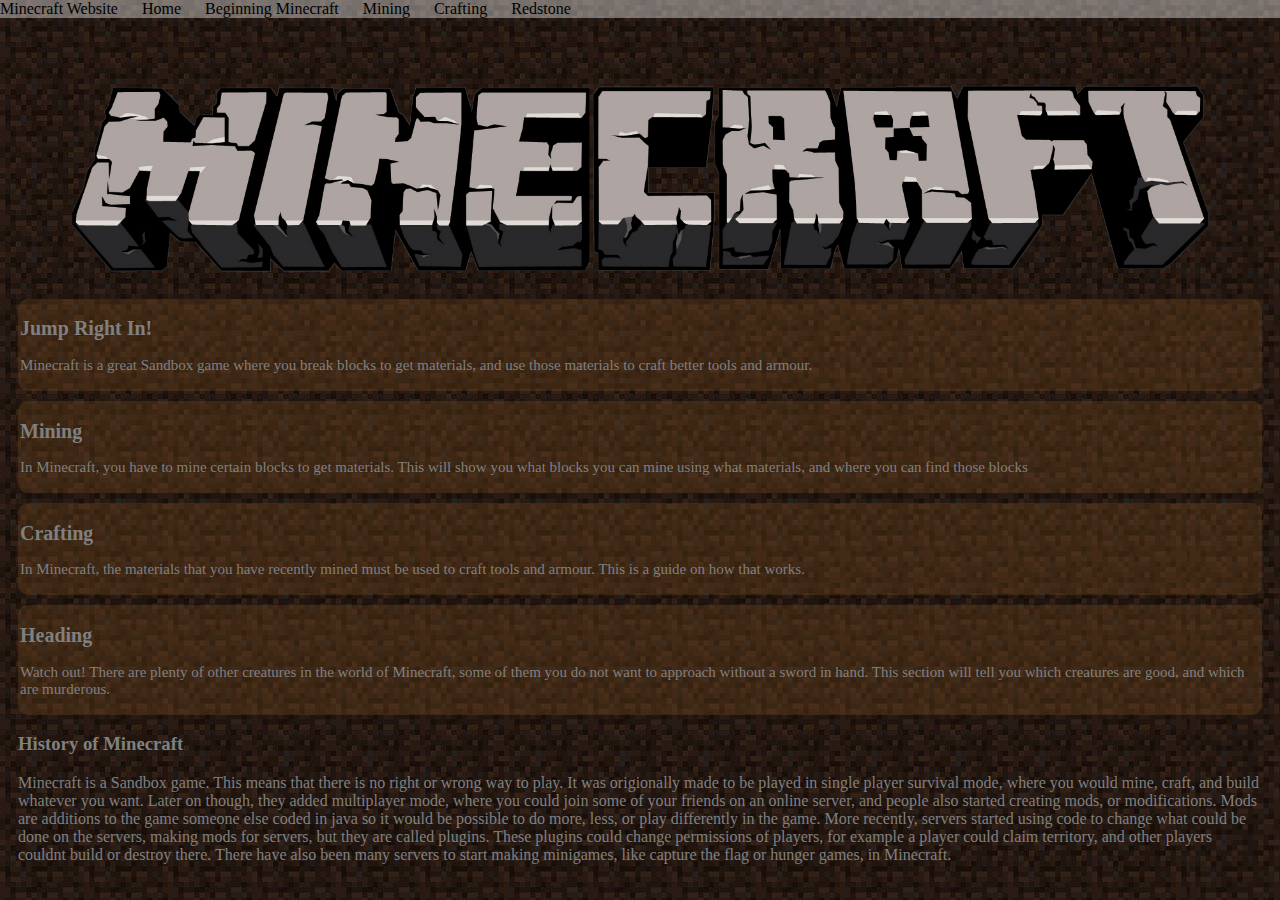
==== Beginning.html @ 2b8301ba "Lots of changes... Forgot to commit" ====
<!DOCTYPE html>

<html>
<head>
	<link rel="stylesheet" type="text/css" href="content.css">
	<link rel="stylesheet" href="http://yui.yahooapis.com/pure/0.5.0/pure-min.css">
	<title>Minecraft for Beginners</title>
</head>
<body>
	<nav class="navigation">
		<a href="http://www.minecraft.net" class="navbar">Minecraft Website</a>
		<a href="index.html" class="navbar">Home</a>
		<a href="Beginning.html" class="navbar">Beginning Minecraft</a>
		<a href="Mining.html" class="navbar">Mining</a>
		<a href="Crafting" class="navbar">Crafting</a>
		<a href="Redstone" class="navbar">Redstone</a>
	</nav>

<img src="images/MinecraftLogo.png" class="mclogo" alt="Minecraft Logo">

<section class="topinfo"><div class="topic left top">
	<h2 class="headtopic">Jump Right In!</h2>
	<p>Minecraft is a great Sandbox game where you break blocks to get materials, and use those materials to craft better tools and armour.</p>
</div>
<div class="topic top">
	<h2 class="headtopic">Mining</h2>
	<p>In Minecraft, you have to mine certain blocks to get materials. This will show you what blocks you can mine using what materials, and where you can find those blocks</p>


</div>
<div class="topic paddiv">
	<h2 class="headtopic">Crafting</h2>
	<p>In Minecraft, the materials that you have recently mined must be used to craft tools and armour. This is a guide on how that works.</p>
</div>
<div class="topic">
	<h2 class="headtopic">Heading</h2>
	<p>Watch out! There are plenty of other creatures in the world of Minecraft, some of them you do not want to approach without a sword in hand. This section will tell you which creatures are good, and which are murderous.</p>
</div></section>
<section class="mchistory">
<div class="History"><h3>History of Minecraft</h3>
<p>Minecraft is a Sandbox game. This means that there is no right or wrong way to play. It was origionally made to be played in single player survival mode, where you would mine, craft, and build whatever you want. Later on though, they added multiplayer mode, where you could join some of your friends on an online server, and people also started creating mods, or modifications. Mods are additions to the game someone else coded in java so it would be possible to do more, less, or play differently in the game. More recently, servers started using code to change what could be done on the servers, making mods for servers, but they are called plugins. These plugins could change permissions of players, for example a player could claim territory, and other players couldnt build or destroy there. There have also been many servers to start making minigames, like capture the flag or hunger games, in Minecraft.</p></div>
</section>

</body>
</html>
---- content.css ----
.mclogo{
	width:90%;
	margin:0 auto;
	padding-left:5%;
}
body{
	padding-top:40px;
}
.topic{
	font-size:15px;
	background:rgba(125,80,34,.3);
	border-radius: 10px;
	margin:10px;
	padding:2px;
	/*margin:12px 10%;*/

}
.navbar{
	color:black;
	background:none;
	text-decoration: none;
	display:inline;
	padding-right: 20px;

}
.navigation{
	width:100%;
	position:absolute;
	top:0;
	left:0;
	background:rgba(255,255,255,.389);

}
h2{
	font-size:20px;
}
body{
	background-image: url("images/dirtbackground.png");
	color:	gray;
}
.mchistory{
	margin:10px;
}
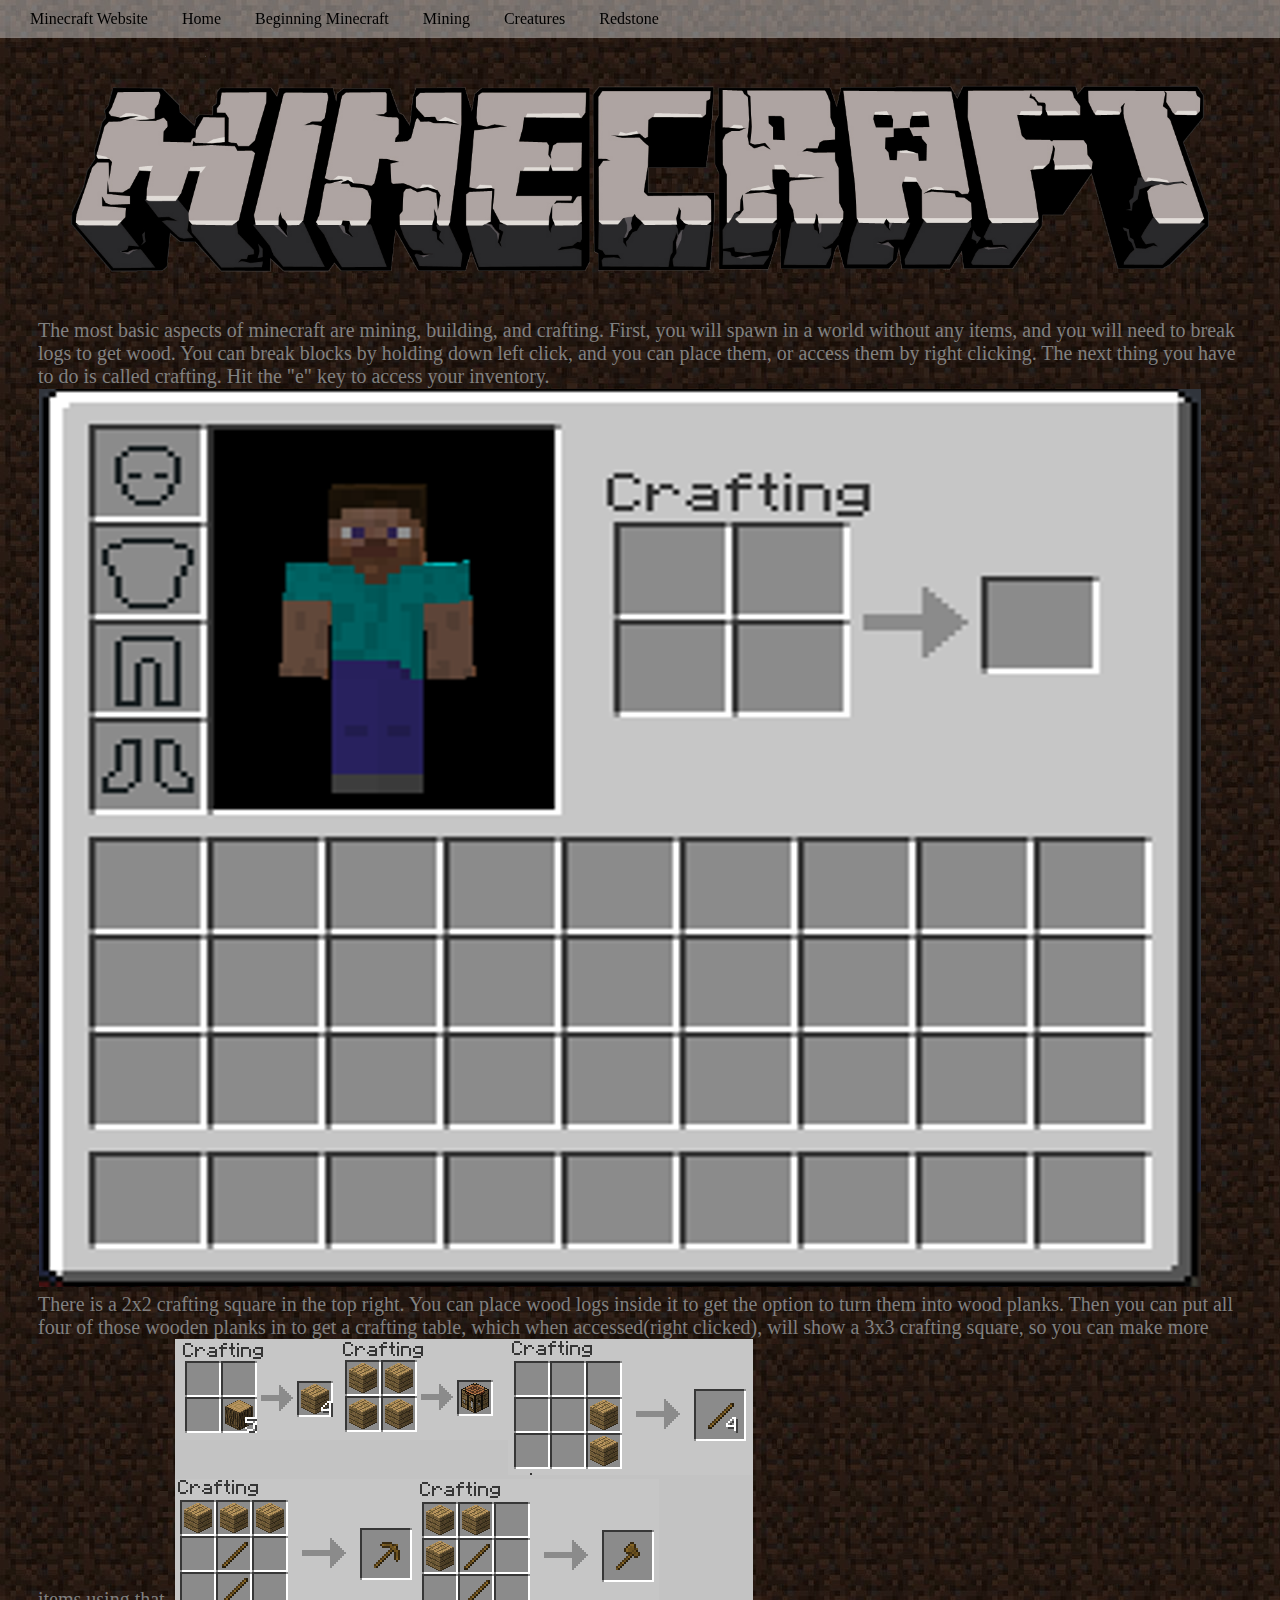
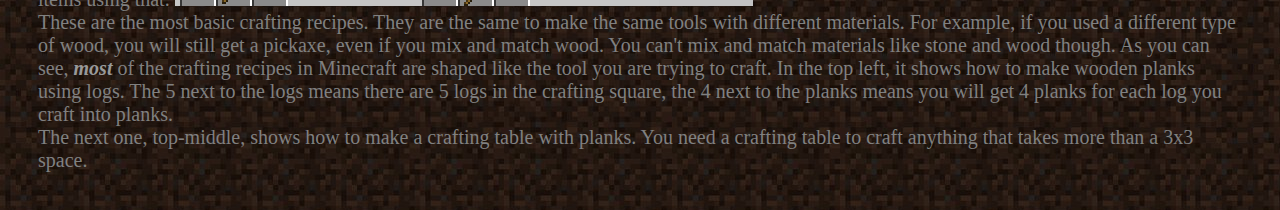
==== commit 52eba889: "Image Additions" ====
--- a/Beginning.html
+++ b/Beginning.html
@@ -12,34 +12,25 @@
 		<a href="index.html" class="navbar">Home</a>
 		<a href="Beginning.html" class="navbar">Beginning Minecraft</a>
 		<a href="Mining.html" class="navbar">Mining</a>
-		<a href="Crafting" class="navbar">Crafting</a>
-		<a href="Redstone" class="navbar">Redstone</a>
+		<a href="Creatures.html" class="navbar">Creatures</a>
+		<a href="Redstone.html" class="navbar">Redstone</a>
 	</nav>
 
+
 <img src="images/MinecraftLogo.png" class="mclogo" alt="Minecraft Logo">
+<section class="basics">
+<div class="beginning">
+	
+<span class="begintext">
+The most basic aspects of minecraft are mining, building, and crafting. First, you will spawn in a world without any items, and you will need to break logs to get wood. You can break blocks by holding down left click, and you can place them, or access them by right clicking. The next thing you have to do is called crafting. Hit the "e" key to access your inventory. 
+<img src="images/inventory.png" class="inventory">
+There is a 2x2 crafting square in the top right. You can place wood logs inside it to get the option to turn them into wood planks. Then you can put all four of those wooden planks in to get a crafting table, which when accessed(right clicked), will show a 3x3 crafting square, so you can make more items using that.</span>
+<img src="images/craftingrecipes.png"><br>
+<span class="begintext">These are the most basic crafting recipes. They are the same to make the same tools with different materials. For example, if you used a different type of wood, you will still get a pickaxe, even if you mix and match wood. You can't mix and match materials like stone and wood though. As you can see, <i class="most">most</i> of the crafting recipes in Minecraft are shaped like the tool you are trying to craft. In the top left, it shows how to make wooden planks using logs. The 5 next to the logs means there are 5 logs in the crafting square, the 4 next to the planks means you will get 4 planks for each log you craft into planks.<br>
+The next one, top-middle, shows how to make a crafting table with planks. You need a crafting table to craft anything that takes more than a 3x3 space.</span>
+</div>
+</section>
 
-<section class="topinfo"><div class="topic left top">
-	<h2 class="headtopic">Jump Right In!</h2>
-	<p>Minecraft is a great Sandbox game where you break blocks to get materials, and use those materials to craft better tools and armour.</p>
-</div>
-<div class="topic top">
-	<h2 class="headtopic">Mining</h2>
-	<p>In Minecraft, you have to mine certain blocks to get materials. This will show you what blocks you can mine using what materials, and where you can find those blocks</p>
-
-
-</div>
-<div class="topic paddiv">
-	<h2 class="headtopic">Crafting</h2>
-	<p>In Minecraft, the materials that you have recently mined must be used to craft tools and armour. This is a guide on how that works.</p>
-</div>
-<div class="topic">
-	<h2 class="headtopic">Heading</h2>
-	<p>Watch out! There are plenty of other creatures in the world of Minecraft, some of them you do not want to approach without a sword in hand. This section will tell you which creatures are good, and which are murderous.</p>
-</div></section>
-<section class="mchistory">
-<div class="History"><h3>History of Minecraft</h3>
-<p>Minecraft is a Sandbox game. This means that there is no right or wrong way to play. It was origionally made to be played in single player survival mode, where you would mine, craft, and build whatever you want. Later on though, they added multiplayer mode, where you could join some of your friends on an online server, and people also started creating mods, or modifications. Mods are additions to the game someone else coded in java so it would be possible to do more, less, or play differently in the game. More recently, servers started using code to change what could be done on the servers, making mods for servers, but they are called plugins. These plugins could change permissions of players, for example a player could claim territory, and other players couldnt build or destroy there. There have also been many servers to start making minigames, like capture the flag or hunger games, in Minecraft.</p></div>
-</section>
 
 </body>
 </html>--- a/content.css
+++ b/content.css
@@ -3,8 +3,27 @@
 	margin:0 auto;
 	padding-left:5%;
 }
+.begintext{
+	display: inline;
+}
 body{
 	padding-top:40px;
+}
+
+}
+.inventory{
+	width:45%;
+	display:inline;
+	padding:0;
+	margin:0;
+}
+.beginning{
+	padding:30px;
+	font-size: 20px;
+}
+.most{
+	font-weight: bold;
+	color: #999999;
 }
 .topic{
 	font-size:15px;
@@ -15,21 +34,27 @@
 	/*margin:12px 10%;*/
 
 }
-.navbar{
-	color:black;
-	background:none;
-	text-decoration: none;
-	display:inline;
-	padding-right: 20px;
-
-}
 .navigation{
-	width:100%;
-	position:absolute;
-	top:0;
-	left:0;
-	background:rgba(255,255,255,.389);
-
+		position:fixed;
+		top:0;
+		left:0;
+		background:rgba(255,255,255,.389);
+		color:black;
+		width:100%;
+		display:inline;
+		padding: 10px 30px;
+	}
+	.navbar{
+		color:black;
+		width:100%;
+		background:none;
+		text-decoration: none;
+		display:inline;
+		padding-right: 30px
+	}
+	.navbar:hover{
+		color:blue;
+	}
 }
 h2{
 	font-size:20px;
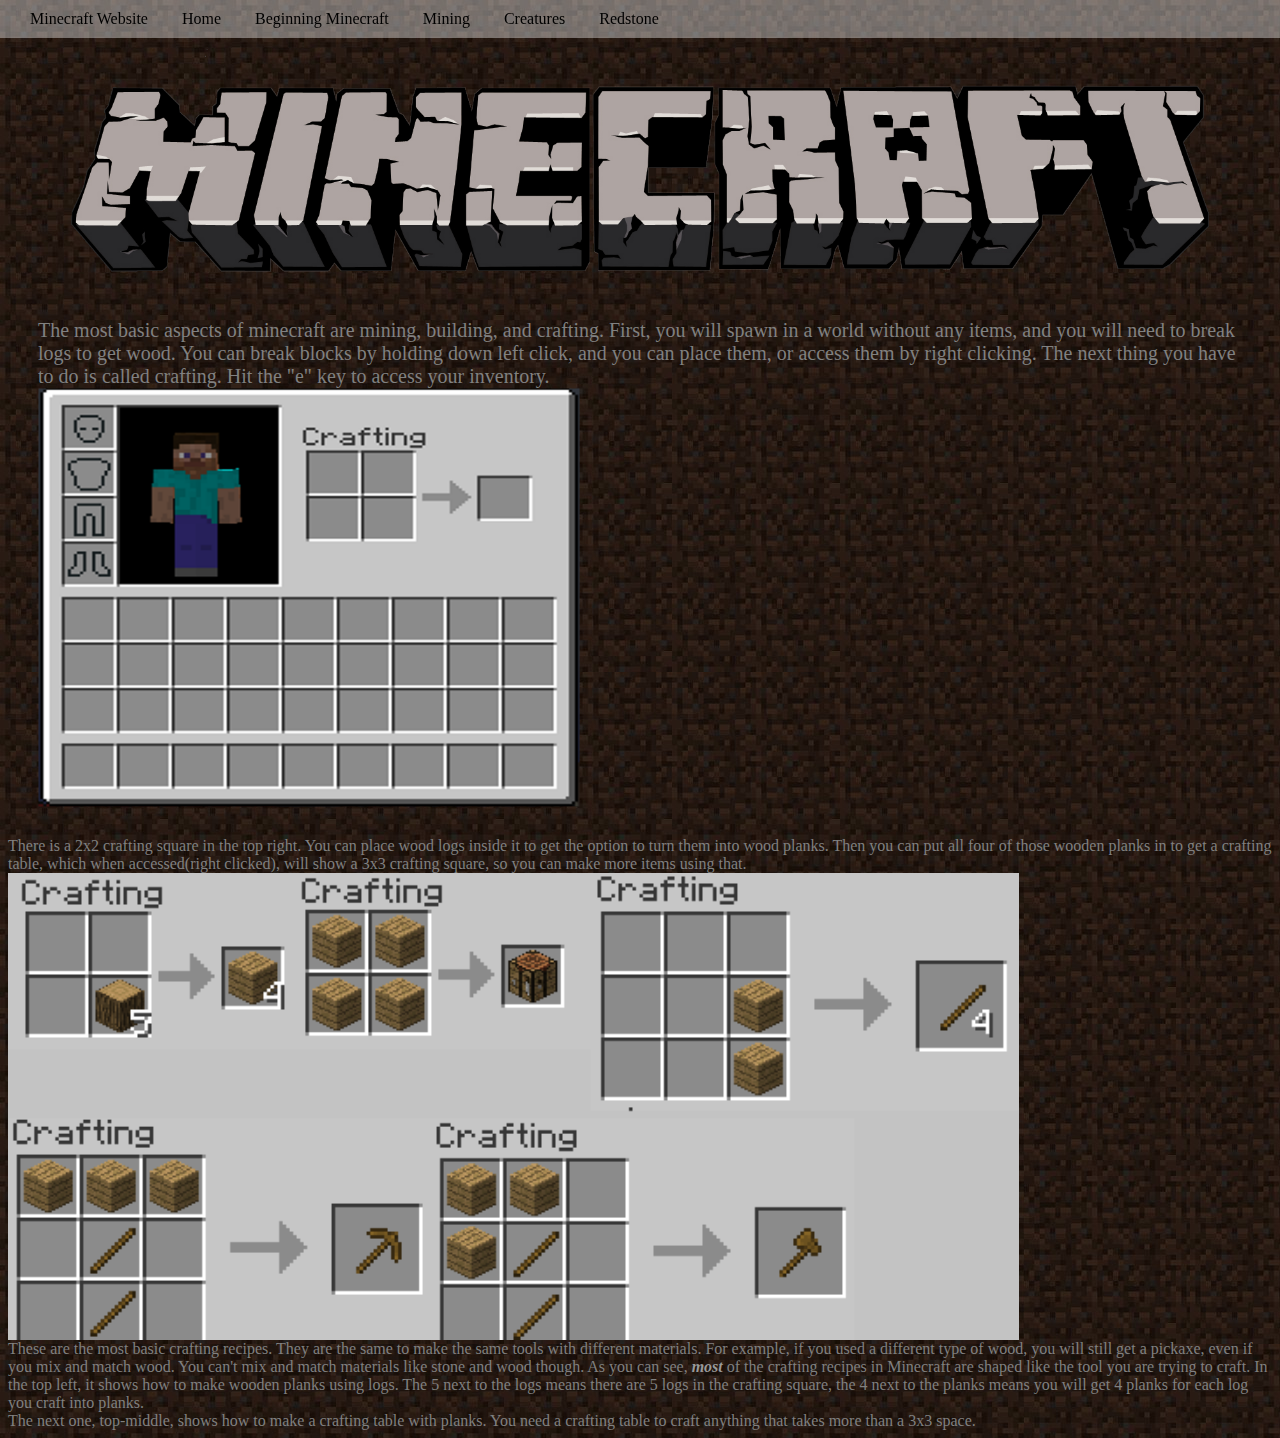
==== commit 730ff770: "Added some images, validated" ====
--- a/Beginning.html
+++ b/Beginning.html
@@ -18,14 +18,16 @@
 
 
 <img src="images/MinecraftLogo.png" class="mclogo" alt="Minecraft Logo">
-<section class="basics">
+<section class="content1">
 <div class="beginning">
 	
 <span class="begintext">
 The most basic aspects of minecraft are mining, building, and crafting. First, you will spawn in a world without any items, and you will need to break logs to get wood. You can break blocks by holding down left click, and you can place them, or access them by right clicking. The next thing you have to do is called crafting. Hit the "e" key to access your inventory. 
-<img src="images/inventory.png" class="inventory">
+<img src="images/inventory.png" class="image1" alt="minecraft inventory">
+</section>
+<section class="content2">
 There is a 2x2 crafting square in the top right. You can place wood logs inside it to get the option to turn them into wood planks. Then you can put all four of those wooden planks in to get a crafting table, which when accessed(right clicked), will show a 3x3 crafting square, so you can make more items using that.</span>
-<img src="images/craftingrecipes.png"><br>
+<img src="images/craftingrecipes.png" class="img2" alt="minecraft inventory"></section>
 <span class="begintext">These are the most basic crafting recipes. They are the same to make the same tools with different materials. For example, if you used a different type of wood, you will still get a pickaxe, even if you mix and match wood. You can't mix and match materials like stone and wood though. As you can see, <i class="most">most</i> of the crafting recipes in Minecraft are shaped like the tool you are trying to craft. In the top left, it shows how to make wooden planks using logs. The 5 next to the logs means there are 5 logs in the crafting square, the 4 next to the planks means you will get 4 planks for each log you craft into planks.<br>
 The next one, top-middle, shows how to make a crafting table with planks. You need a crafting table to craft anything that takes more than a 3x3 space.</span>
 </div>
--- a/content.css
+++ b/content.css
@@ -10,12 +10,16 @@
 	padding-top:40px;
 }
 
-}
-.inventory{
+
+.image1{
 	width:45%;
-	display:inline;
+	display:block;
 	padding:0;
 	margin:0;
+}
+.img2{
+	width:80%;
+	display: block;
 }
 .beginning{
 	padding:30px;
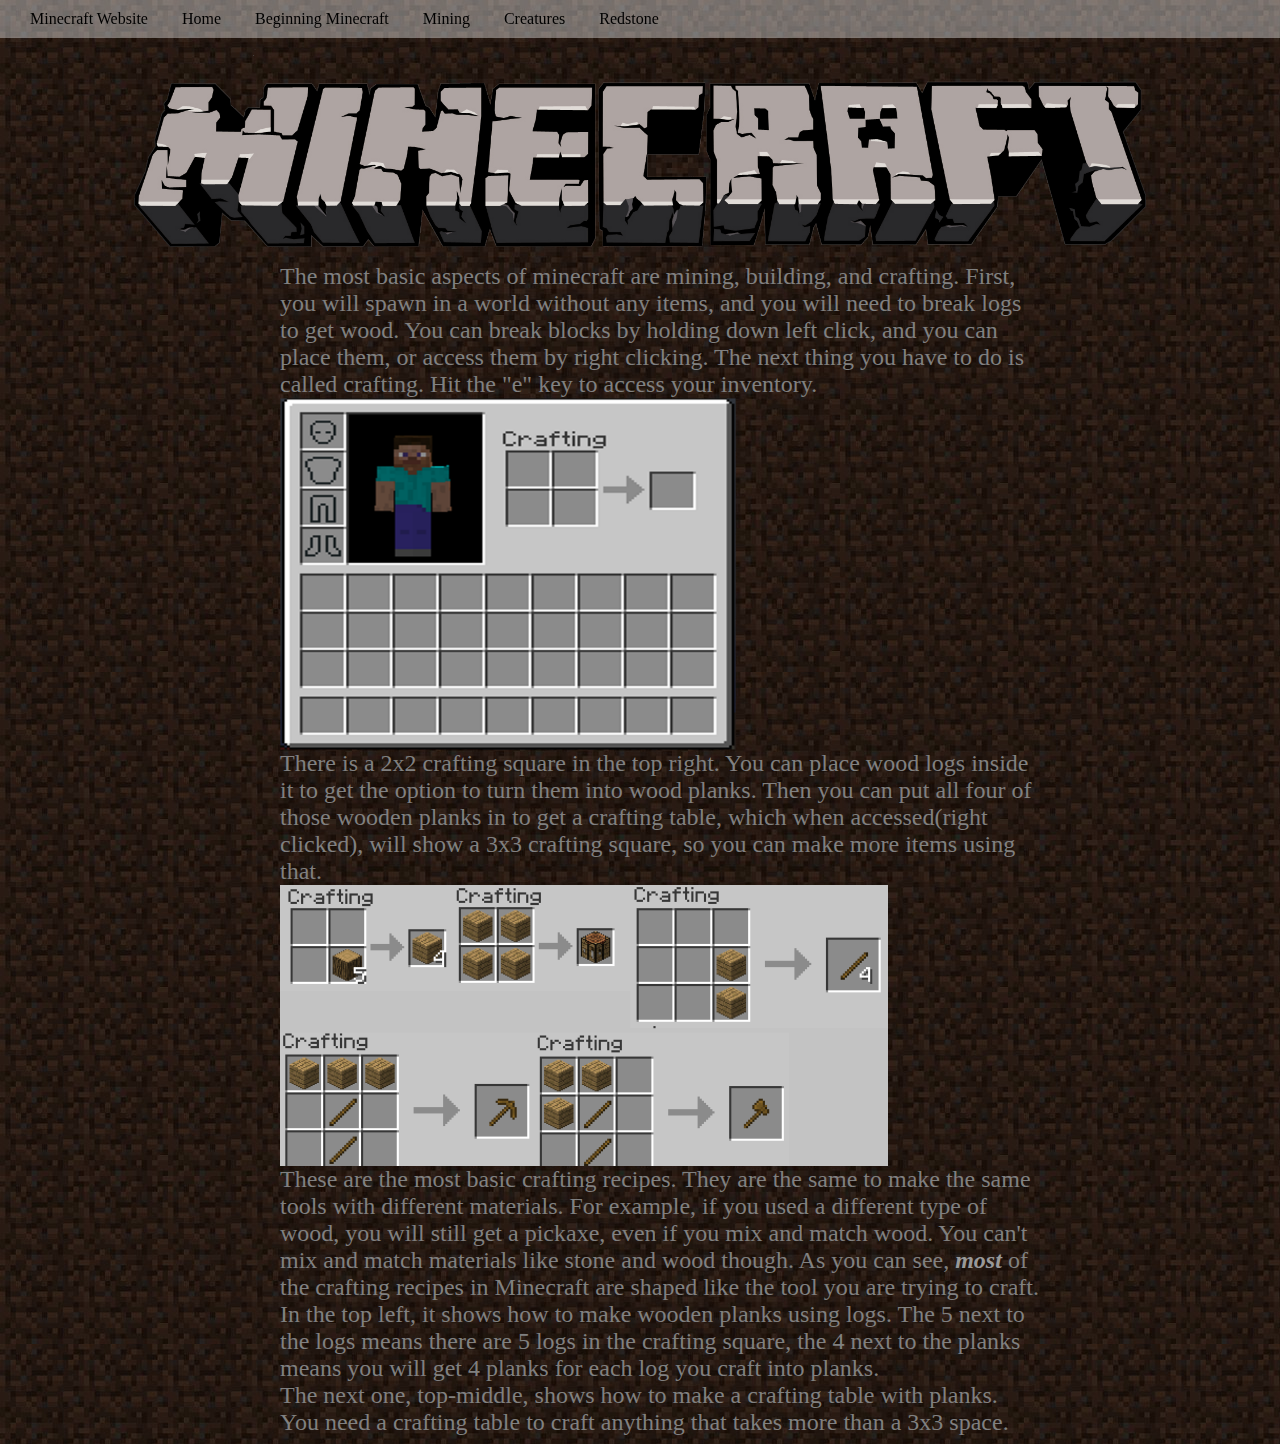
==== commit 60116ffd: "Centered and Finished Beginning Page" ====
--- a/Beginning.html
+++ b/Beginning.html
@@ -18,20 +18,24 @@
 
 
 <img src="images/MinecraftLogo.png" class="mclogo" alt="Minecraft Logo">
-<section class="content1">
-<div class="beginning">
-	
-<span class="begintext">
-The most basic aspects of minecraft are mining, building, and crafting. First, you will spawn in a world without any items, and you will need to break logs to get wood. You can break blocks by holding down left click, and you can place them, or access them by right clicking. The next thing you have to do is called crafting. Hit the "e" key to access your inventory. 
+
+	<section class="block1">
+
+<span class="begintext">The most basic aspects of minecraft are mining, building, and crafting. First, you will spawn in a world without any items, and you will need to break logs to get wood. You can break blocks by holding down left click, and you can place them, or access them by right clicking. The next thing you have to do is called crafting. Hit the "e" key to access your inventory.
 <img src="images/inventory.png" class="image1" alt="minecraft inventory">
+ </span>
 </section>
-<section class="content2">
-There is a 2x2 crafting square in the top right. You can place wood logs inside it to get the option to turn them into wood planks. Then you can put all four of those wooden planks in to get a crafting table, which when accessed(right clicked), will show a 3x3 crafting square, so you can make more items using that.</span>
-<img src="images/craftingrecipes.png" class="img2" alt="minecraft inventory"></section>
+<section class="block2">
+<span class="begintext">There is a 2x2 crafting square in the top right. You can place wood logs inside it to get the option to turn them into wood planks. Then you can put all four of those wooden planks in to get a crafting table, which when accessed(right clicked), will show a 3x3 crafting square, so you can make more items using that.
+
+<img src="images/craftingrecipes.png" class="img2" alt="minecraft inventory">
+</span>
+</section>
+<section class="block3">
 <span class="begintext">These are the most basic crafting recipes. They are the same to make the same tools with different materials. For example, if you used a different type of wood, you will still get a pickaxe, even if you mix and match wood. You can't mix and match materials like stone and wood though. As you can see, <i class="most">most</i> of the crafting recipes in Minecraft are shaped like the tool you are trying to craft. In the top left, it shows how to make wooden planks using logs. The 5 next to the logs means there are 5 logs in the crafting square, the 4 next to the planks means you will get 4 planks for each log you craft into planks.<br>
 The next one, top-middle, shows how to make a crafting table with planks. You need a crafting table to craft anything that takes more than a 3x3 space.</span>
-</div>
 </section>
+
 
 
 </body>
--- a/content.css
+++ b/content.css
@@ -1,18 +1,26 @@
 .mclogo{
-	width:90%;
+	width:80%;
 	margin:0 auto;
-	padding-left:5%;
+	padding-left:10%;
+
 }
 .begintext{
-	display: inline;
+	display: inline-block;
+	margin-left:40px;
+}
+section.block1,section.block2,section.block3{
+	margin:0 auto;
+	width:70%;
+	max-width: 800px;
 }
 body{
 	padding-top:40px;
+
 }
 
 
 .image1{
-	width:45%;
+	width:60%;
 	display:block;
 	padding:0;
 	margin:0;
@@ -70,3 +78,9 @@
 .mchistory{
 	margin:10px;
 }
+
+@media all and (min-width: 1000px){
+	section{
+		font-size:24px;
+	}
+}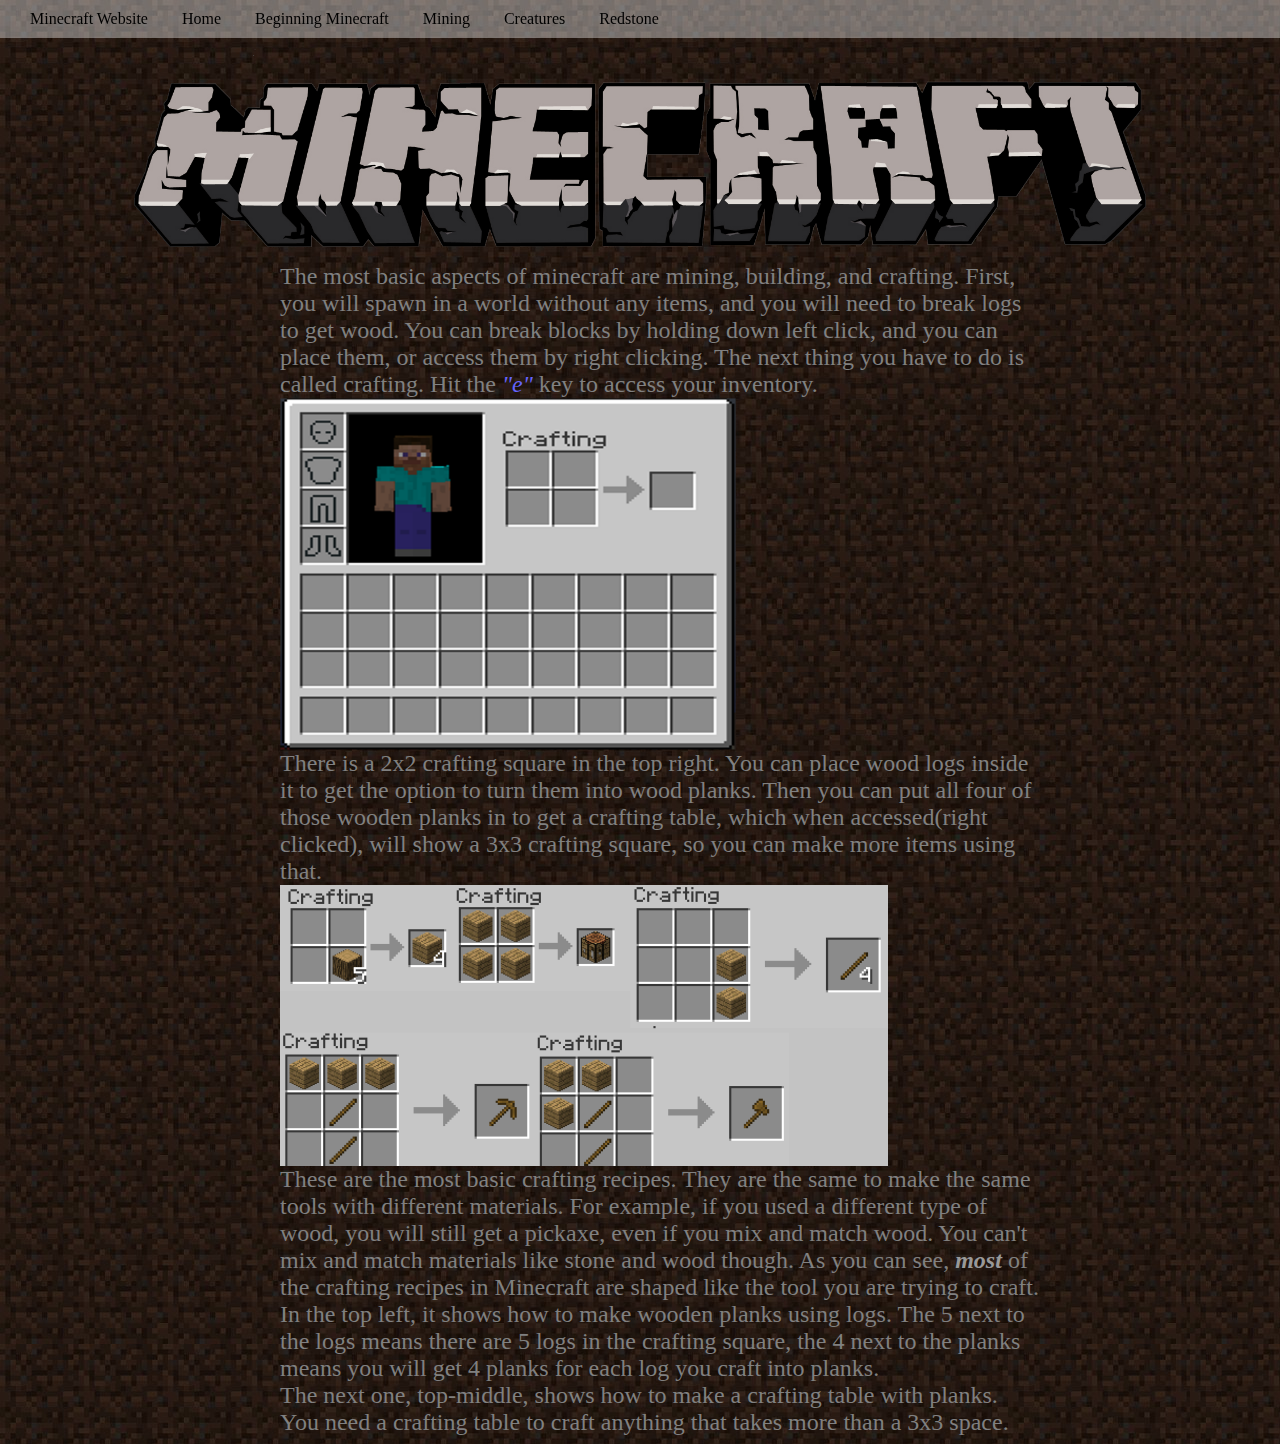
==== commit 56ab6286: "Finished Mining Website, added some colors to text" ====
--- a/Beginning.html
+++ b/Beginning.html
@@ -21,7 +21,7 @@
 
 	<section class="block1">
 
-<span class="begintext">The most basic aspects of minecraft are mining, building, and crafting. First, you will spawn in a world without any items, and you will need to break logs to get wood. You can break blocks by holding down left click, and you can place them, or access them by right clicking. The next thing you have to do is called crafting. Hit the "e" key to access your inventory.
+<span class="begintext">The most basic aspects of minecraft are mining, building, and crafting. First, you will spawn in a world without any items, and you will need to break logs to get wood. You can break blocks by holding down left click, and you can place them, or access them by right clicking. The next thing you have to do is called crafting. Hit the <i class="e">"e"</i> key to access your inventory.
 <img src="images/inventory.png" class="image1" alt="minecraft inventory">
  </span>
 </section>
--- a/content.css
+++ b/content.css
@@ -3,6 +3,11 @@
 	margin:0 auto;
 	padding-left:10%;
 
+}
+.rsimage1{
+	width:20%;
+	padding-left:2%;
+	display:inline-block;
 }
 .begintext{
 	display: inline-block;
@@ -16,6 +21,15 @@
 body{
 	padding-top:40px;
 
+}
+.e{
+	color:rgb(100,100,255);
+}
+.dont{
+	color:white;
+}
+.list{
+	color:green;
 }
 
 
@@ -79,8 +93,19 @@
 	margin:10px;
 }
 
+
 @media all and (min-width: 1000px){
 	section{
 		font-size:24px;
 	}
+
+}
+@media all and (max-width: 600px){
+	a.navbar{
+		font-size:10px;
+		margin:none;
+	}
+	body{
+		font-size:12px;
+	}
 }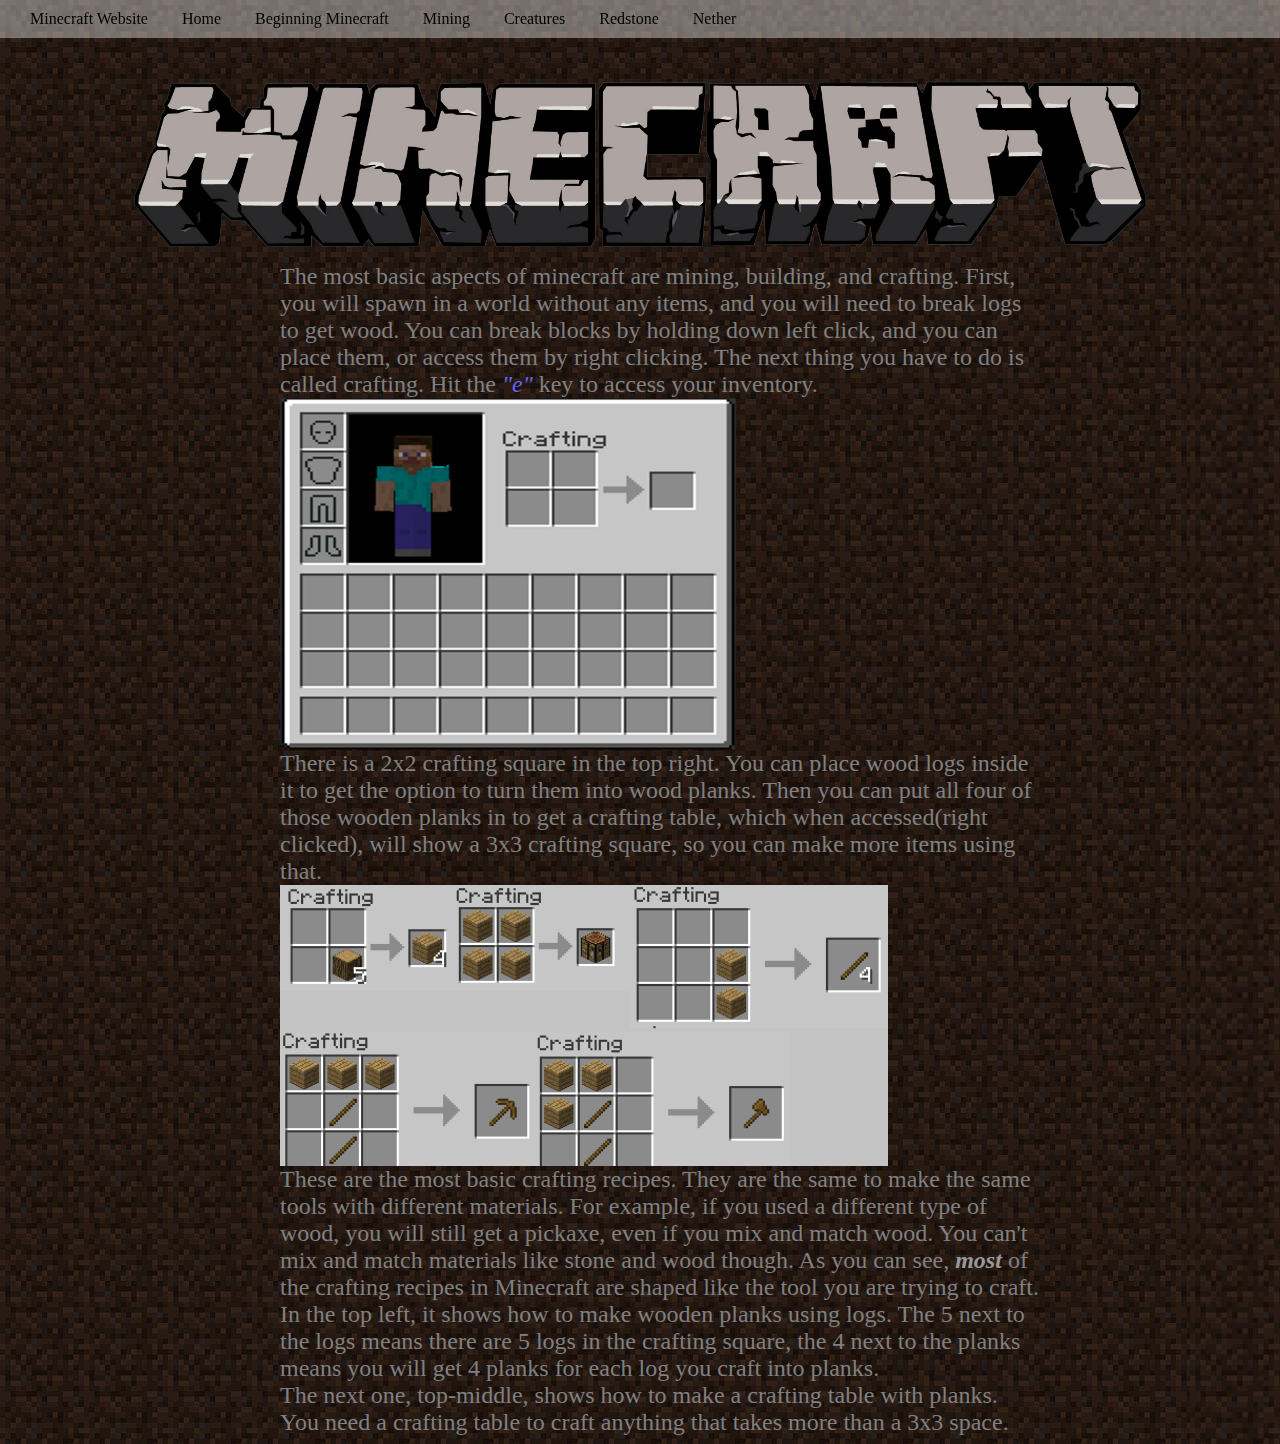
==== commit e645780d: "Created Nether Page, finished creatures page" ====
--- a/Beginning.html
+++ b/Beginning.html
@@ -14,6 +14,7 @@
 		<a href="Mining.html" class="navbar">Mining</a>
 		<a href="Creatures.html" class="navbar">Creatures</a>
 		<a href="Redstone.html" class="navbar">Redstone</a>
+		<a href="Nether.html" class="navbar">Nether</a>
 	</nav>
 
 
--- a/content.css
+++ b/content.css
@@ -4,10 +4,17 @@
 	padding-left:10%;
 
 }
+.nether{
+	background-image: url('images/nether_background.png')
+}
 .rsimage1{
 	width:20%;
 	padding-left:2%;
 	display:inline-block;
+}
+.mobimage1{
+	height: 65px;
+	padding: 10px;
 }
 .begintext{
 	display: inline-block;
@@ -98,14 +105,28 @@
 	section{
 		font-size:24px;
 	}
+	.mobimage1{
+	height: 100px;
+	padding: 10px;
+}
 
 }
 @media all and (max-width: 600px){
-	a.navbar{
+	
+	body{
+		padding:10 0;
+		margin:0 0;
+	}
+	.begintext{
+		margin:0;
+	}
+	.mobimage1{
+	height: 50px;
+	padding: 10px;
+}
+	.navigation{
 		font-size:10px;
-		margin:none;
-	}
-	body{
-		font-size:12px;
-	}
+		position:absolute;
+		top:0; 
+}
 }